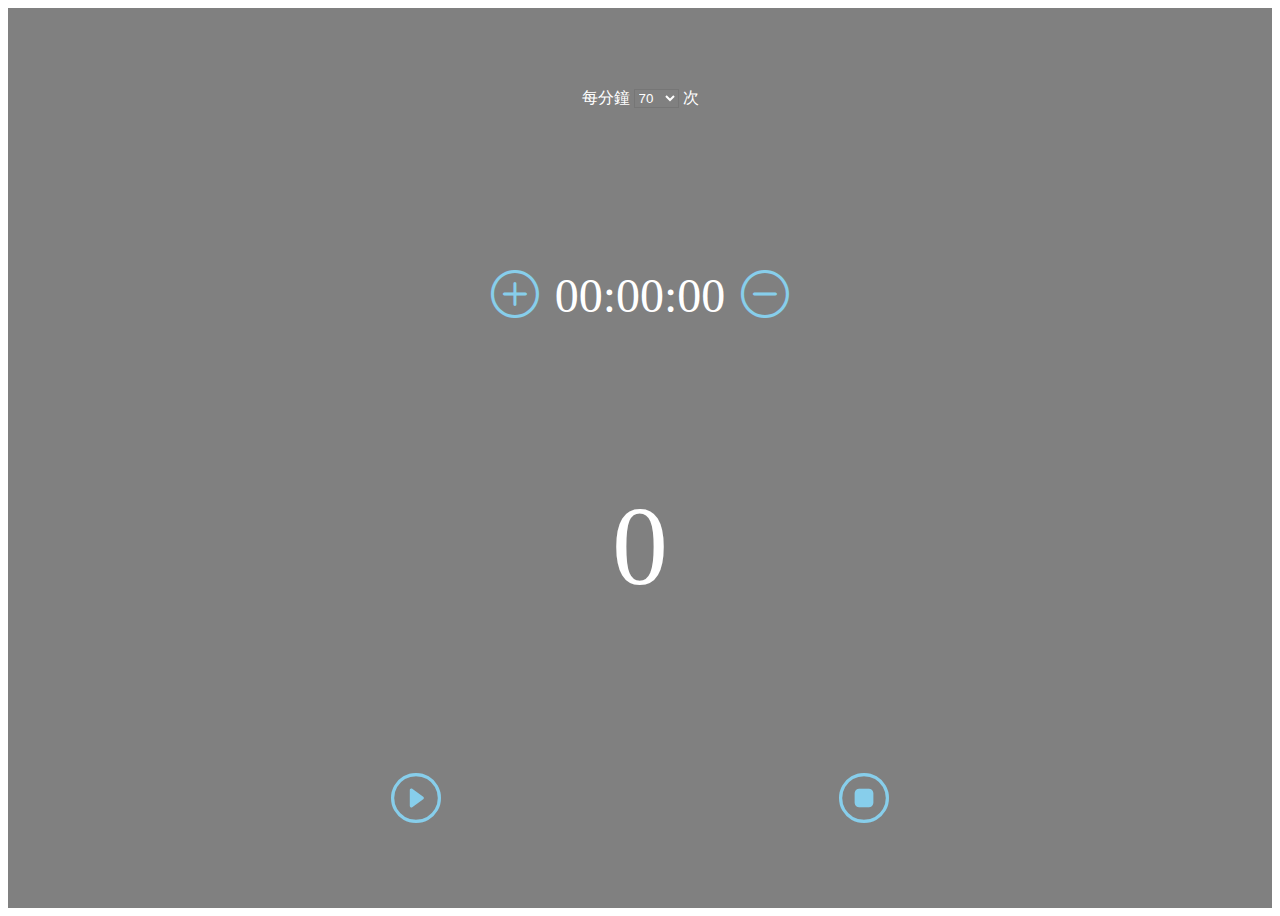
==== index.html @ 36c8e96a "Initial commit" ====
<!DOCTYPE html>
<html>
<head>
    <meta charset="utf-8"/>
    <meta name="viewport" content="user-scalable=no">
    <!-- jquery -->
    <script src="https://code.jquery.com/jquery-3.5.1.min.js"></script>
    <!-- bootstrap icon -->
    <link rel="stylesheet" href="https://cdn.jsdelivr.net/npm/bootstrap-icons@1.10.0/font/bootstrap-icons.css"> 
    <!-- bootstrap css -->
    <link href="https://cdn.jsdelivr.net/npm/bootstrap@5.3.0/dist/css/bootstrap.min.css" rel="stylesheet" integrity="sha384-9ndCyUaIbzAi2FUVXJi0CjmCapSmO7SnpJef0486qhLnuZ2cdeRhO02iuK6FUUVM" crossorigin="anonymous">
    <!-- bootstrap javascript
    <script src="https://cdn.jsdelivr.net/npm/bootstrap@5.3.0/dist/js/bootstrap.bundle.min.js" integrity="sha384-geWF76RCwLtnZ8qwWowPQNguL3RmwHVBC9FhGdlKrxdiJJigb/j/68SIy3Te4Bkz" crossorigin="anonymous"></script>
    -->
    <!-- <link rel="stylesheet" href="{% static 'css/style.css' %}"> -->
</head>
<body ontouchstart> <!--當用戶在移動設備上觸摸屏幕時，ontouchstart 事件會觸發。-->
    <style>
        .main
        {
            display: flex;
            flex-direction: column;
            justify-content: space-around;
            height: 100vh;
            background-color: gray;
            color: white;
        }

        .block
        {
            display: flex;
            flex-direction: row;
            justify-content: center;
            align-items: center;
        }

        .ctrl
        {
            display: flex;
            flex-direction: row;
            justify-content: space-evenly;
            align-items: center;
        }

        #speed
        {
            background-color: gray;
            color: white;
        }

        #timer
        {
            font-size: 3rem;
            color: white;
        }

        #counter
        {
            font-size: 7rem;
            color: white;
        }

        #start, #stop
        {
            font-size: 50px;
            color: skyblue;
            margin: 0 1rem 0 1rem;
        }

        #start:hover, #stop:hover
        {
            color: darkslateblue;
        }

        #plus, #dash
        {
            font-size: 3rem;
            color: skyblue;
            margin: 0 1rem 0 1rem;
        }

        #plus:hover, #dash:hover
        {
            color: darkslateblue;
        }
    </style>
    
    <title>Counter</title>
    <div class="main">
        <div class="block">
            <label>每分鐘&nbsp;</label>
            <select id="speed" onchange="changeSpeed()">
                <option value=60>60</option>
                <option value=70 selected>70</option>
                <option value=80>80</option>
                <option value=90>90</option>
                <option value=100>100</option>
            </select>
            <label>&nbsp;次</label>
        </div>
        <div class="block">
            <label id="plus" onmousedown="mousedown(60)" onmouseup="mouseup(60)"><i class="bi bi-plus-circle"></i></label>
            <label id="timer">00:00:00</label>
            <label id="dash" onmousedown="mousedown(-60)" onmouseup="mouseup(-60)"><i class="bi bi-dash-circle"></i></label>
        </div>
        <div class="block">
            <label id="counter">0</label>
        </div>
        <div class="ctrl">
            <label id="start" onclick="toggle()"><i class="bi bi-play-circle"></i></label>
            <label id="stop" onclick="stop()"><i class="bi bi-stop-circle"></i></label>
        </div>
    </div>

    <script>
        let _iTimer = null, _iCounter = null, _iAuto = null;
        let _update = false;
        let _speed = 70;
        let _interval = 1000*60/_speed;
        let _run = false;
        let _time = 0;
        let _beep = new Audio('stop-13692.mp3');
        let _click = new Audio('start-13691.mp3');

        window.onload = function()
        {
            console.log('window.onload');
        }

        function changeSpeed()
        {
            let speed = $('#speed');
            _speed = speed.val();
            _interval = 1000*60/_speed;
            //console.log('speed = ', _speed, ', interval = ', _interval);
            pause();
            speak('每分鐘'+_speed+'次');
        }

        function mousedown(delta) 
        {
            let timer = $('#timer');
            _click.play();
            _update = true;
            _iAuto = setInterval(function() {
                _update = false;
                _time = Math.max(0, _time+delta); 
                timer.text(formatTime(_time));
            }, 150);
        }

        function mouseup(delta)
        {
            let timer = $('#timer');
            clearInterval(_iAuto); 
            _iAuto = null;
            if(_update){ _time = Math.max(0, _time+delta); timer.text(formatTime(_time)); }
        } 

        function dash() 
        {
            let timer = $('#timer');
            _time = Math.max(0, _time-60);
            timer.text(formatTime(_time));
        }

        function toggle() 
        {
            if (!_run) {start();} 
            else {pause();}
        }

        function start() 
        {
            let start = $('#start');
            if(!_run & _time > 0)
            {
                speak("開始");
                _run = true;
                startTimer();
                startCounter();
                start.html('<i class="bi bi-pause-circle"></i>');
            }
            else
            {
                speak("請設定時間");
            }
        }

        function pause(isSpeak=true) 
        {
            let start = $('#start');
            if(_run)
            {
                if(isSpeak) {speak("暫停");}
                _run = false;
                stopTimer();
                stopCounter();
                start.html('<i class="bi bi-play-circle"></i>');
            }
        }

        function stop() 
        {
            speak("停止");
            stopTimer();
            stopCounter();
            resetTimer();
            resetCounter();
            pause();
        }

        function resetTimer()
        {
            _time = 0;
            let timer = $('#timer');
            timer.text(formatTime(_time));
        }

        function decTimer()
        {
            let timer = $('#timer');
            _time = Math.max(0, _time - 1);
            timer.text(formatTime(_time));
        }

        function resetCounter()
        {
            let counter = $('#counter');
            counter.text(0);
        }

        function incCounter()
        {
            let counter = $('#counter');
            let value = parseInt(counter.text());
            counter.text(value+1);
        }

        function startTimer()
        {
            _iTimer = setInterval(function() {
                    decTimer();
                    if(_time == 0)
                    {
                        speak('時間到');
                        stopTimer();
                        stopCounter();
                        pause(false);
                    }
                }, 1000);
        }

        function stopTimer()
        {
            clearInterval(_iTimer);
        }

        function startCounter()
        {
            let speakRate = _speed/25;
            _iCounter = setInterval(function() {
                    incCounter();
                    //speak('跳', 'zh-TW', speakRate);
                    _beep.play();
                }, _interval);
        }

        function stopCounter()
        {
            clearInterval(_iCounter);
        }

        function formatTime(seconds) 
        {
            let hours = Math.floor(seconds / 3600);
            let minutes = Math.floor((seconds % 3600) / 60);
            seconds = seconds % 60;

            // 將小於10的數字轉換為兩位數
            hours = hours < 10 ? '0' + hours : hours;
            minutes = minutes < 10 ? '0' + minutes : minutes;
            seconds = seconds < 10 ? '0' + seconds : seconds;

            return hours + ':' + minutes + ':' + seconds;
        }

        function speak(content, lang='zh-TW', rate=1)
        {
            if(content)
            {
                let utterance = new SpeechSynthesisUtterance(content);
                utterance.lang = lang; //'zh-TW' 'en-US'; 
                utterance.rate = rate; // 0.1 ~ 10
                window.speechSynthesis.speak(utterance);
            }
        }
    </script>
</body>
</html>
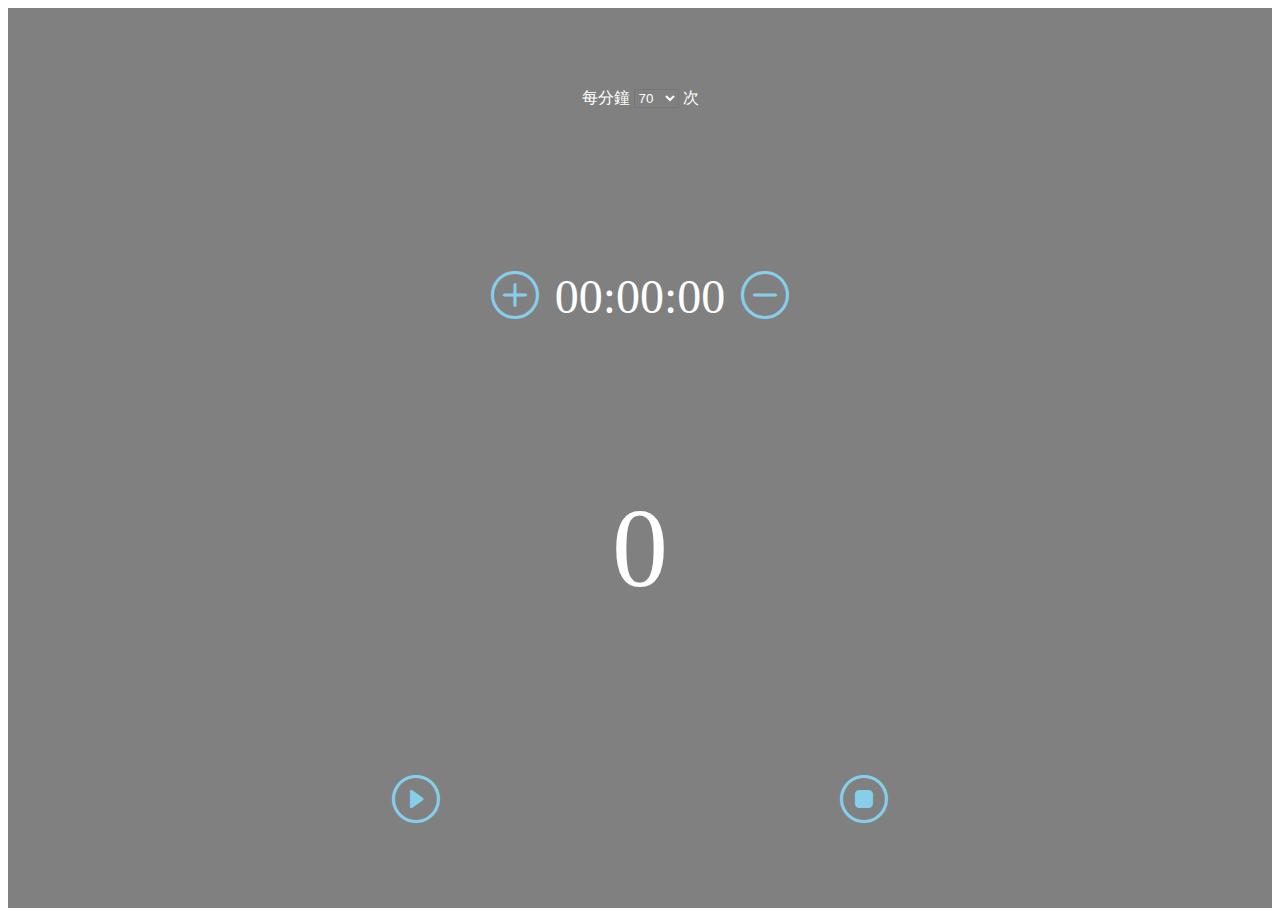
==== commit 61d65f01: "update" ====
--- a/index.html
+++ b/index.html
@@ -16,6 +16,61 @@
 </head>
 <body ontouchstart> <!--當用戶在移動設備上觸摸屏幕時，ontouchstart 事件會觸發。-->
     <style>
+
+        /* For tablet */
+        @media only screen and (max-device-width: 1023px)
+        {
+            @media (orientation: portrait)
+            {
+                :root
+                {
+                    --font-size: 32px;
+                }
+            }
+
+            @media (orientation: landscape)
+            {
+                :root
+                {
+                    --font-size: 48px;
+                }
+            }
+        }
+
+        /* For mobile phone */      
+        @media only screen and (max-device-width: 800px)
+        {
+            @media (orientation: portrait)
+            {
+                :root
+                {
+                    --font-size: 24px;
+                }
+            }
+
+            @media (orientation: landscape)
+            {
+                :root
+                {
+                    --font-size: 24px;
+                }
+            }
+        }
+
+        /* For desktop */
+        @media only screen and (min-device-width: 1024px)
+        {
+            :root
+            {
+                --font-size: 16px;
+            }
+        }
+
+        html
+        {
+            font-size: var(--font-size);
+        }
+
         .main
         {
             display: flex;
@@ -62,7 +117,7 @@
 
         #start, #stop
         {
-            font-size: 50px;
+            font-size: 3rem;
             color: skyblue;
             margin: 0 1rem 0 1rem;
         }
@@ -125,7 +180,16 @@
         window.onload = function()
         {
             console.log('window.onload');
-        }
+            debug();
+        }
+
+        function debug()
+        {
+            let htmlStyle = getComputedStyle(document.documentElement);
+            let fontSize = htmlStyle.getPropertyValue('--font-size');
+            console.log('fontSize:',fontSize);
+        }
+
 
         function changeSpeed()
         {
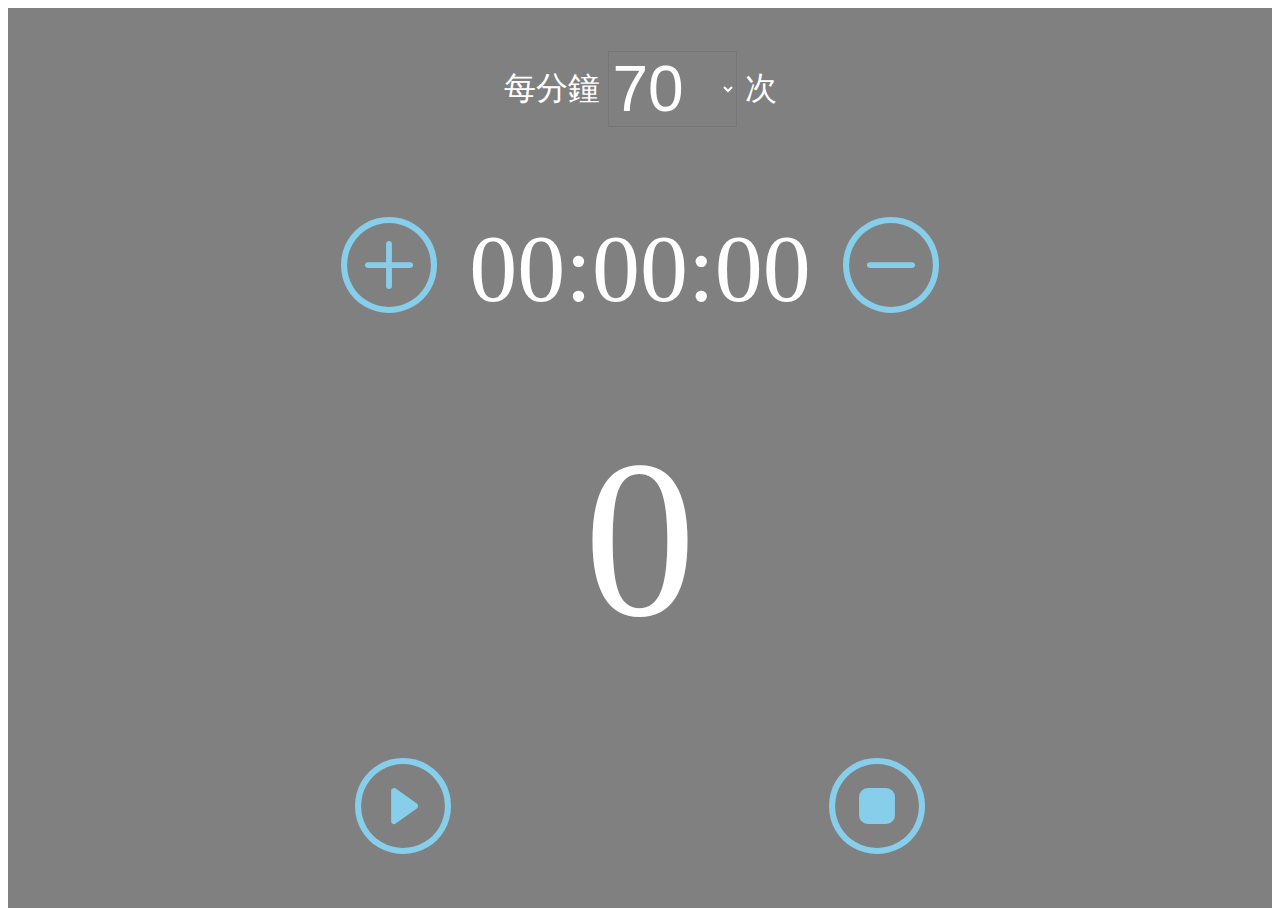
==== commit 494e8f4d: "update" ====
--- a/index.html
+++ b/index.html
@@ -18,9 +18,11 @@
     <style>
 
         /* For tablet */
-        @media only screen and (max-device-width: 1023px)
-        {
-            @media (orientation: portrait)
+        @media (min-device-width: 1024px) or (min-device-height: 1024px)
+        {
+
+            /* For portrait */
+            @media (min-device-aspect-ratio: 1)
             {
                 :root
                 {
@@ -28,37 +30,41 @@
                 }
             }
 
-            @media (orientation: landscape)
+            /* For landscape */  
+            @media (max-device-aspect-ratio: 1)
             {
                 :root
                 {
-                    --font-size: 48px;
+                    --font-size: 32px;
                 }
             }
         }
 
         /* For mobile phone */      
-        @media only screen and (max-device-width: 800px)
-        {
-            @media (orientation: portrait)
+        @media (max-device-width: 1024px) and (max-device-height: 1024px)
+        {
+
+            /* For portrait */
+            @media (min-device-aspect-ratio: 1)
             {
                 :root
                 {
-                    --font-size: 24px;
+                    --font-size: 16px;
                 }
             }
 
-            @media (orientation: landscape)
+            /* For landscape */  
+            @media (max-device-aspect-ratio: 1)
             {
                 :root
                 {
-                    --font-size: 24px;
+                    --font-size: 40px;
                 }
             }
         }
 
         /* For desktop */
-        @media only screen and (min-device-width: 1024px)
+        @media only screen and (min-device-width: 1024px) and (min-device-aspect-ratio: 1.5)
         {
             :root
             {
@@ -99,6 +105,7 @@
 
         #speed
         {
+            font-size: 2rem;
             background-color: gray;
             color: white;
         }
@@ -188,6 +195,8 @@
             let htmlStyle = getComputedStyle(document.documentElement);
             let fontSize = htmlStyle.getPropertyValue('--font-size');
             console.log('fontSize:',fontSize);
+            console.log("Screen width: " + window.screen.width);
+            console.log("Screen height: " + window.screen.height);
         }
 
 
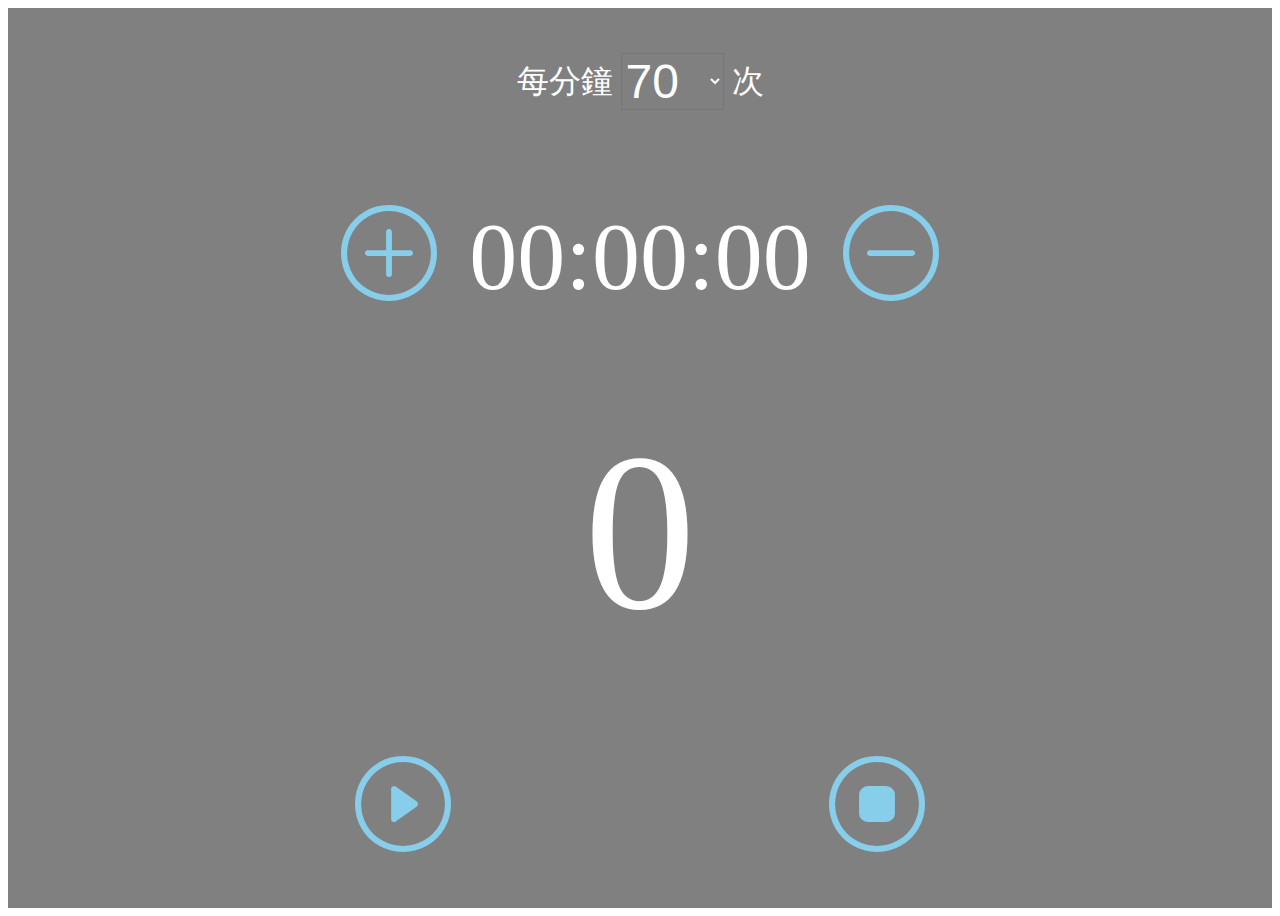
==== commit b0f6508c: "update" ====
--- a/index.html
+++ b/index.html
@@ -13,8 +13,9 @@
     <script src="https://cdn.jsdelivr.net/npm/bootstrap@5.3.0/dist/js/bootstrap.bundle.min.js" integrity="sha384-geWF76RCwLtnZ8qwWowPQNguL3RmwHVBC9FhGdlKrxdiJJigb/j/68SIy3Te4Bkz" crossorigin="anonymous"></script>
     -->
     <!-- <link rel="stylesheet" href="{% static 'css/style.css' %}"> -->
+    <link rel="manifest" href="/manifest.json" />
 </head>
-<body ontouchstart> <!--當用戶在移動設備上觸摸屏幕時，ontouchstart 事件會觸發。-->
+<body ontouchstart=""> <!--當用戶在移動設備上觸摸屏幕時，ontouchstart事件會觸發。-->
     <style>
 
         /* For tablet */
@@ -105,7 +106,7 @@
 
         #speed
         {
-            font-size: 2rem;
+            font-size: 1.5rem;
             background-color: gray;
             color: white;
         }
@@ -129,7 +130,7 @@
             margin: 0 1rem 0 1rem;
         }
 
-        #start:hover, #stop:hover
+        #start:active, #stop:active
         {
             color: darkslateblue;
         }
@@ -141,7 +142,7 @@
             margin: 0 1rem 0 1rem;
         }
 
-        #plus:hover, #dash:hover
+        #plus:active, #dash:active
         {
             color: darkslateblue;
         }
@@ -161,9 +162,14 @@
             <label>&nbsp;次</label>
         </div>
         <div class="block">
+            <!--
             <label id="plus" onmousedown="mousedown(60)" onmouseup="mouseup(60)"><i class="bi bi-plus-circle"></i></label>
             <label id="timer">00:00:00</label>
             <label id="dash" onmousedown="mousedown(-60)" onmouseup="mouseup(-60)"><i class="bi bi-dash-circle"></i></label>
+            -->
+            <label id="plus" onclick="tap(60)"><i class="bi bi-plus-circle"></i></label>
+            <label id="timer">00:00:00</label>
+            <label id="dash" onclick="tap(-60)"><i class="bi bi-dash-circle"></i></label>
         </div>
         <div class="block">
             <label id="counter">0</label>
@@ -181,8 +187,8 @@
         let _interval = 1000*60/_speed;
         let _run = false;
         let _time = 0;
-        let _beep = new Audio('stop-13692.mp3');
-        let _click = new Audio('start-13691.mp3');
+        let _beep = new Audio('static/stop-13692.mp3');
+        let _click = new Audio('static/start-13691.mp3');
 
         window.onload = function()
         {
@@ -208,6 +214,14 @@
             //console.log('speed = ', _speed, ', interval = ', _interval);
             pause();
             speak('每分鐘'+_speed+'次');
+        }
+
+        function tap(delta)
+        {
+            let timer = $('#timer');
+            _click.play();
+            _time = Math.max(0, _time+delta); 
+            timer.text(formatTime(_time));
         }
 
         function mousedown(delta) 
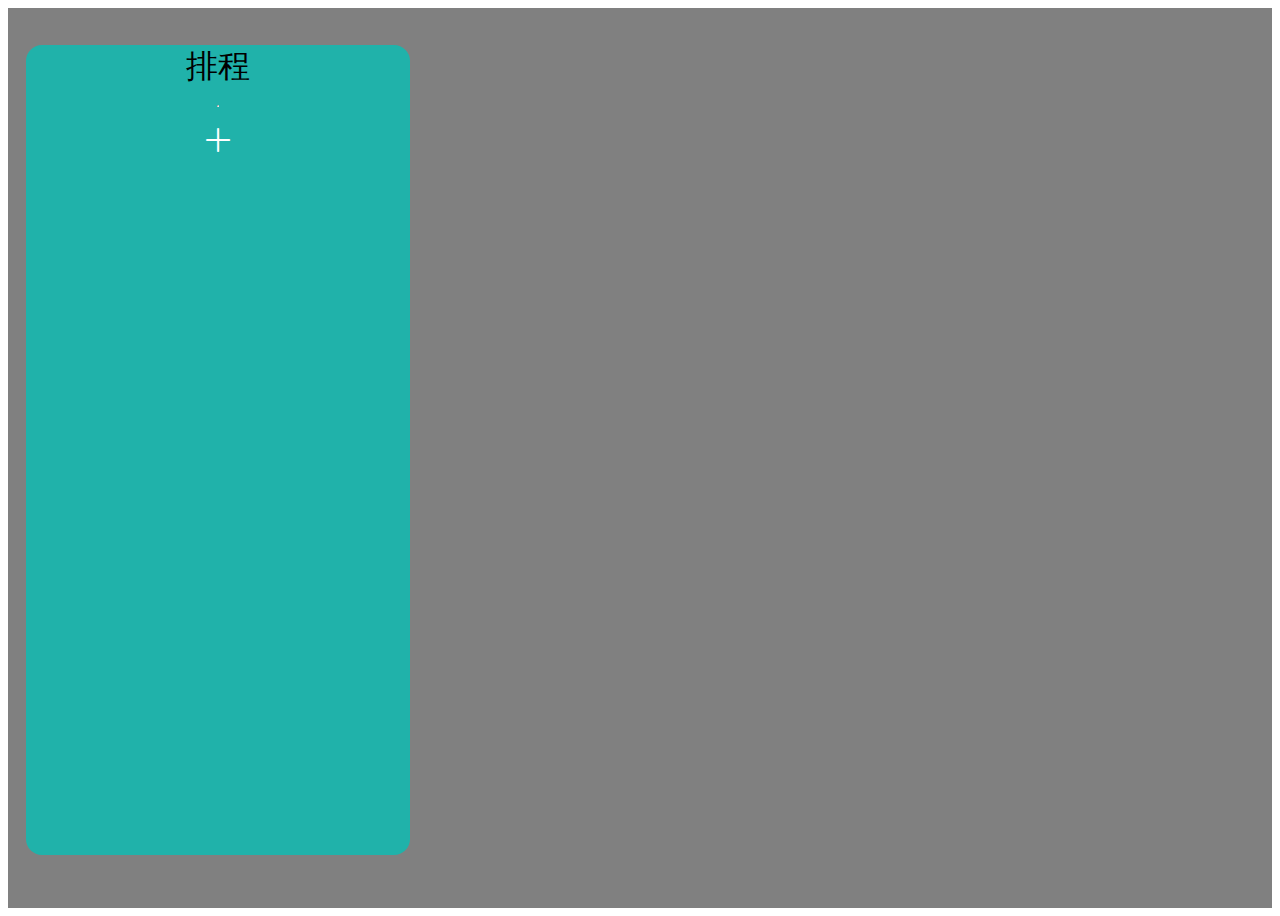
==== commit eb3c79e8: "update" ====
--- a/index.html
+++ b/index.html
@@ -13,374 +13,33 @@
     <script src="https://cdn.jsdelivr.net/npm/bootstrap@5.3.0/dist/js/bootstrap.bundle.min.js" integrity="sha384-geWF76RCwLtnZ8qwWowPQNguL3RmwHVBC9FhGdlKrxdiJJigb/j/68SIy3Te4Bkz" crossorigin="anonymous"></script>
     -->
     <!-- <link rel="stylesheet" href="{% static 'css/style.css' %}"> -->
-    <link rel="manifest" href="/manifest.json" />
+    <link rel="stylesheet" href="static/css/common.css">
+    <link rel="manifest" href="manifest.json">
+
+    <script src="static/js/idb.js"></script>
+    <script src="static/js/wrap-idb.js"></script>
+    <script src="static/js/counter.js"></script>
+    <script src="static/js/utility.js"></script>
+
 </head>
 <body ontouchstart=""> <!--當用戶在移動設備上觸摸屏幕時，ontouchstart事件會觸發。-->
     <style>
-
-        /* For tablet */
-        @media (min-device-width: 1024px) or (min-device-height: 1024px)
-        {
-
-            /* For portrait */
-            @media (min-device-aspect-ratio: 1)
-            {
-                :root
-                {
-                    --font-size: 32px;
-                }
-            }
-
-            /* For landscape */  
-            @media (max-device-aspect-ratio: 1)
-            {
-                :root
-                {
-                    --font-size: 32px;
-                }
-            }
-        }
-
-        /* For mobile phone */      
-        @media (max-device-width: 1024px) and (max-device-height: 1024px)
-        {
-
-            /* For portrait */
-            @media (min-device-aspect-ratio: 1)
-            {
-                :root
-                {
-                    --font-size: 16px;
-                }
-            }
-
-            /* For landscape */  
-            @media (max-device-aspect-ratio: 1)
-            {
-                :root
-                {
-                    --font-size: 40px;
-                }
-            }
-        }
-
-        /* For desktop */
-        @media only screen and (min-device-width: 1024px) and (min-device-aspect-ratio: 1.5)
-        {
-            :root
-            {
-                --font-size: 16px;
-            }
-        }
-
-        html
-        {
-            font-size: var(--font-size);
-        }
-
-        .main
-        {
-            display: flex;
-            flex-direction: column;
-            justify-content: space-around;
-            height: 100vh;
-            background-color: gray;
-            color: white;
-        }
-
-        .block
-        {
-            display: flex;
-            flex-direction: row;
-            justify-content: center;
-            align-items: center;
-        }
-
-        .ctrl
-        {
-            display: flex;
-            flex-direction: row;
-            justify-content: space-evenly;
-            align-items: center;
-        }
-
-        #speed
-        {
-            font-size: 1.5rem;
-            background-color: gray;
-            color: white;
-        }
-
-        #timer
-        {
-            font-size: 3rem;
-            color: white;
-        }
-
-        #counter
-        {
-            font-size: 7rem;
-            color: white;
-        }
-
-        #start, #stop
-        {
-            font-size: 3rem;
-            color: skyblue;
-            margin: 0 1rem 0 1rem;
-        }
-
-        #start:active, #stop:active
-        {
-            color: darkslateblue;
-        }
-
-        #plus, #dash
-        {
-            font-size: 3rem;
-            color: skyblue;
-            margin: 0 1rem 0 1rem;
-        }
-
-        #plus:active, #dash:active
-        {
-            color: darkslateblue;
-        }
     </style>
     
     <title>Counter</title>
     <div class="main">
-        <div class="block">
-            <label>每分鐘&nbsp;</label>
-            <select id="speed" onchange="changeSpeed()">
-                <option value=60>60</option>
-                <option value=70 selected>70</option>
-                <option value=80>80</option>
-                <option value=90>90</option>
-                <option value=100>100</option>
-            </select>
-            <label>&nbsp;次</label>
-        </div>
-        <div class="block">
-            <!--
-            <label id="plus" onmousedown="mousedown(60)" onmouseup="mouseup(60)"><i class="bi bi-plus-circle"></i></label>
-            <label id="timer">00:00:00</label>
-            <label id="dash" onmousedown="mousedown(-60)" onmouseup="mouseup(-60)"><i class="bi bi-dash-circle"></i></label>
-            -->
-            <label id="plus" onclick="tap(60)"><i class="bi bi-plus-circle"></i></label>
-            <label id="timer">00:00:00</label>
-            <label id="dash" onclick="tap(-60)"><i class="bi bi-dash-circle"></i></label>
-        </div>
-        <div class="block">
-            <label id="counter">0</label>
-        </div>
-        <div class="ctrl">
-            <label id="start" onclick="toggle()"><i class="bi bi-play-circle"></i></label>
-            <label id="stop" onclick="stop()"><i class="bi bi-stop-circle"></i></label>
-        </div>
+
     </div>
 
-    <script>
-        let _iTimer = null, _iCounter = null, _iAuto = null;
-        let _update = false;
-        let _speed = 70;
-        let _interval = 1000*60/_speed;
-        let _run = false;
-        let _time = 0;
-        let _beep = new Audio('static/stop-13692.mp3');
-        let _click = new Audio('static/start-13691.mp3');
-
-        window.onload = function()
+    <script>   
+        window.onload = async function()
         {
-            console.log('window.onload');
-            debug();
+            init();
         }
 
-        function debug()
+        function init()
         {
-            let htmlStyle = getComputedStyle(document.documentElement);
-            let fontSize = htmlStyle.getPropertyValue('--font-size');
-            console.log('fontSize:',fontSize);
-            console.log("Screen width: " + window.screen.width);
-            console.log("Screen height: " + window.screen.height);
-        }
-
-
-        function changeSpeed()
-        {
-            let speed = $('#speed');
-            _speed = speed.val();
-            _interval = 1000*60/_speed;
-            //console.log('speed = ', _speed, ', interval = ', _interval);
-            pause();
-            speak('每分鐘'+_speed+'次');
-        }
-
-        function tap(delta)
-        {
-            let timer = $('#timer');
-            _click.play();
-            _time = Math.max(0, _time+delta); 
-            timer.text(formatTime(_time));
-        }
-
-        function mousedown(delta) 
-        {
-            let timer = $('#timer');
-            _click.play();
-            _update = true;
-            _iAuto = setInterval(function() {
-                _update = false;
-                _time = Math.max(0, _time+delta); 
-                timer.text(formatTime(_time));
-            }, 150);
-        }
-
-        function mouseup(delta)
-        {
-            let timer = $('#timer');
-            clearInterval(_iAuto); 
-            _iAuto = null;
-            if(_update){ _time = Math.max(0, _time+delta); timer.text(formatTime(_time)); }
-        } 
-
-        function dash() 
-        {
-            let timer = $('#timer');
-            _time = Math.max(0, _time-60);
-            timer.text(formatTime(_time));
-        }
-
-        function toggle() 
-        {
-            if (!_run) {start();} 
-            else {pause();}
-        }
-
-        function start() 
-        {
-            let start = $('#start');
-            if(!_run & _time > 0)
-            {
-                speak("開始");
-                _run = true;
-                startTimer();
-                startCounter();
-                start.html('<i class="bi bi-pause-circle"></i>');
-            }
-            else
-            {
-                speak("請設定時間");
-            }
-        }
-
-        function pause(isSpeak=true) 
-        {
-            let start = $('#start');
-            if(_run)
-            {
-                if(isSpeak) {speak("暫停");}
-                _run = false;
-                stopTimer();
-                stopCounter();
-                start.html('<i class="bi bi-play-circle"></i>');
-            }
-        }
-
-        function stop() 
-        {
-            speak("停止");
-            stopTimer();
-            stopCounter();
-            resetTimer();
-            resetCounter();
-            pause();
-        }
-
-        function resetTimer()
-        {
-            _time = 0;
-            let timer = $('#timer');
-            timer.text(formatTime(_time));
-        }
-
-        function decTimer()
-        {
-            let timer = $('#timer');
-            _time = Math.max(0, _time - 1);
-            timer.text(formatTime(_time));
-        }
-
-        function resetCounter()
-        {
-            let counter = $('#counter');
-            counter.text(0);
-        }
-
-        function incCounter()
-        {
-            let counter = $('#counter');
-            let value = parseInt(counter.text());
-            counter.text(value+1);
-        }
-
-        function startTimer()
-        {
-            _iTimer = setInterval(function() {
-                    decTimer();
-                    if(_time == 0)
-                    {
-                        speak('時間到');
-                        stopTimer();
-                        stopCounter();
-                        pause(false);
-                    }
-                }, 1000);
-        }
-
-        function stopTimer()
-        {
-            clearInterval(_iTimer);
-        }
-
-        function startCounter()
-        {
-            let speakRate = _speed/25;
-            _iCounter = setInterval(function() {
-                    incCounter();
-                    //speak('跳', 'zh-TW', speakRate);
-                    _beep.play();
-                }, _interval);
-        }
-
-        function stopCounter()
-        {
-            clearInterval(_iCounter);
-        }
-
-        function formatTime(seconds) 
-        {
-            let hours = Math.floor(seconds / 3600);
-            let minutes = Math.floor((seconds % 3600) / 60);
-            seconds = seconds % 60;
-
-            // 將小於10的數字轉換為兩位數
-            hours = hours < 10 ? '0' + hours : hours;
-            minutes = minutes < 10 ? '0' + minutes : minutes;
-            seconds = seconds < 10 ? '0' + seconds : seconds;
-
-            return hours + ':' + minutes + ':' + seconds;
-        }
-
-        function speak(content, lang='zh-TW', rate=1)
-        {
-            if(content)
-            {
-                let utterance = new SpeechSynthesisUtterance(content);
-                utterance.lang = lang; //'zh-TW' 'en-US'; 
-                utterance.rate = rate; // 0.1 ~ 10
-                window.speechSynthesis.speak(utterance);
-            }
+            Schedule.show();
         }
     </script>
 </body>
--- a/static/css/common.css
+++ b/static/css/common.css
@@ -0,0 +1,215 @@
+
+/* For tablet */
+@media (min-device-width: 1024px) or (min-device-height: 1024px)
+{
+
+    /* For portrait */
+    @media (min-device-aspect-ratio: 1)
+    {
+        :root
+        {
+            --font-size: 32px;
+        }
+    }
+
+    /* For landscape */  
+    @media (max-device-aspect-ratio: 1)
+    {
+        :root
+        {
+            --font-size: 32px;
+        }
+    }
+}
+
+/* For mobile phone */      
+@media (max-device-width: 1024px) and (max-device-height: 1024px)
+{
+
+    /* For portrait */
+    @media (min-device-aspect-ratio: 1)
+    {
+        :root
+        {
+            --font-size: 16px;
+        }
+    }
+
+    /* For landscape */  
+    @media (max-device-aspect-ratio: 1)
+    {
+        :root
+        {
+            --font-size: 40px;
+        }
+    }
+}
+
+/* For desktop */
+@media only screen and (min-device-width: 1024px) and (min-device-aspect-ratio: 1.5)
+{
+    :root
+    {
+        --font-size: 16px;
+    }
+}
+
+html
+{
+    font-size: var(--font-size);
+}
+
+.main
+{
+    display: flex;
+    flex-direction: column;
+    justify-content: space-around;
+    height: 100vh;
+    background-color: gray;
+    color: white;
+}
+
+.page-schedule
+{
+    position: absolute;
+    height: 90%;
+    width: 30%;
+    top: 5%;
+    left: 2%;
+    background-color: LightSeaGreen;
+    /*transform: translate(-50%, -50%);*/
+    border-radius: 0.5rem;
+    overflow-y: auto;
+    display: flex;
+    flex-direction: column;
+}
+
+.page-ctrl
+{
+    position: absolute;
+    display: flex;
+    flex-direction: column;
+    height: 55%;
+    width: 60%;
+    top: 50%;
+    left: 35%;
+    transform: translate(0, -50%);
+    background-color: LightSeaGreen;
+    border-radius: 0.5rem;
+}
+
+.list
+{
+    display: flex;
+    flex-direction: column;
+    align-items: center;
+    overflow-y: auto;
+    flex-grow:1;
+    margin: 0 0.25rem 1rem 0.25rem;
+    gap: 0.1rem;
+}
+
+.item
+{
+    display: flex;
+    flex-direction: row;
+    justify-content: space-between;
+    background-color: skyblue;
+    padding: 0 0.25rem 0.25rem 0;
+    width: 100%; 
+}
+
+.item-sel
+{
+    background-color: LightSeaGreen;
+    margin:0 0.25rem 0 0.25rem;
+    padding: 0.5rem;
+}
+
+/*** button *************************************************/
+.btn
+{
+    all: unset;
+    color: white;
+}
+
+.btn:active
+{
+    color: black;
+}
+
+.btn-close
+{
+    all: unset;
+    position: absolute;
+    color:white;
+    top: 0%;
+    right: 0%;
+    font-size: 1rem;
+    transform: translate(0%, -100%);
+}
+
+.btn-close:active
+{
+    color:black;
+}
+
+.black-cover
+{
+    position: fixed;
+    top: 0%;
+    left: 0%;
+    width: 100%;
+    height: 100%;
+    background-color: rgb(0,0,0,0.25);
+}
+
+.type
+{
+    display: flex;
+    flex-direction: row;
+    justify-content: space-around;
+    align-items: center;
+    font-size: 2rem;
+}
+
+.time
+{
+    display: flex;
+    flex-direction: row;
+    justify-content: space-around;
+    align-items: center;
+    color: white;
+}
+
+.ctrl
+{
+    display: flex;
+    flex-direction: row;
+    justify-content: space-around;
+    align-items: center;
+    font-size: 2rem;
+}
+
+/*** scrollbar *************************************************/
+
+::-webkit-scrollbar-track 
+{
+    /*
+    background-color: #C8E8F9;
+    border-radius: 10px;
+    */
+    background-color: transparent;
+}
+
+::-webkit-scrollbar-thumb
+{
+    border-radius: 10px;
+    background-color: cyan;
+}
+
+::-webkit-scrollbar
+{
+    height: 1rem;
+    width: 0.2rem;
+}